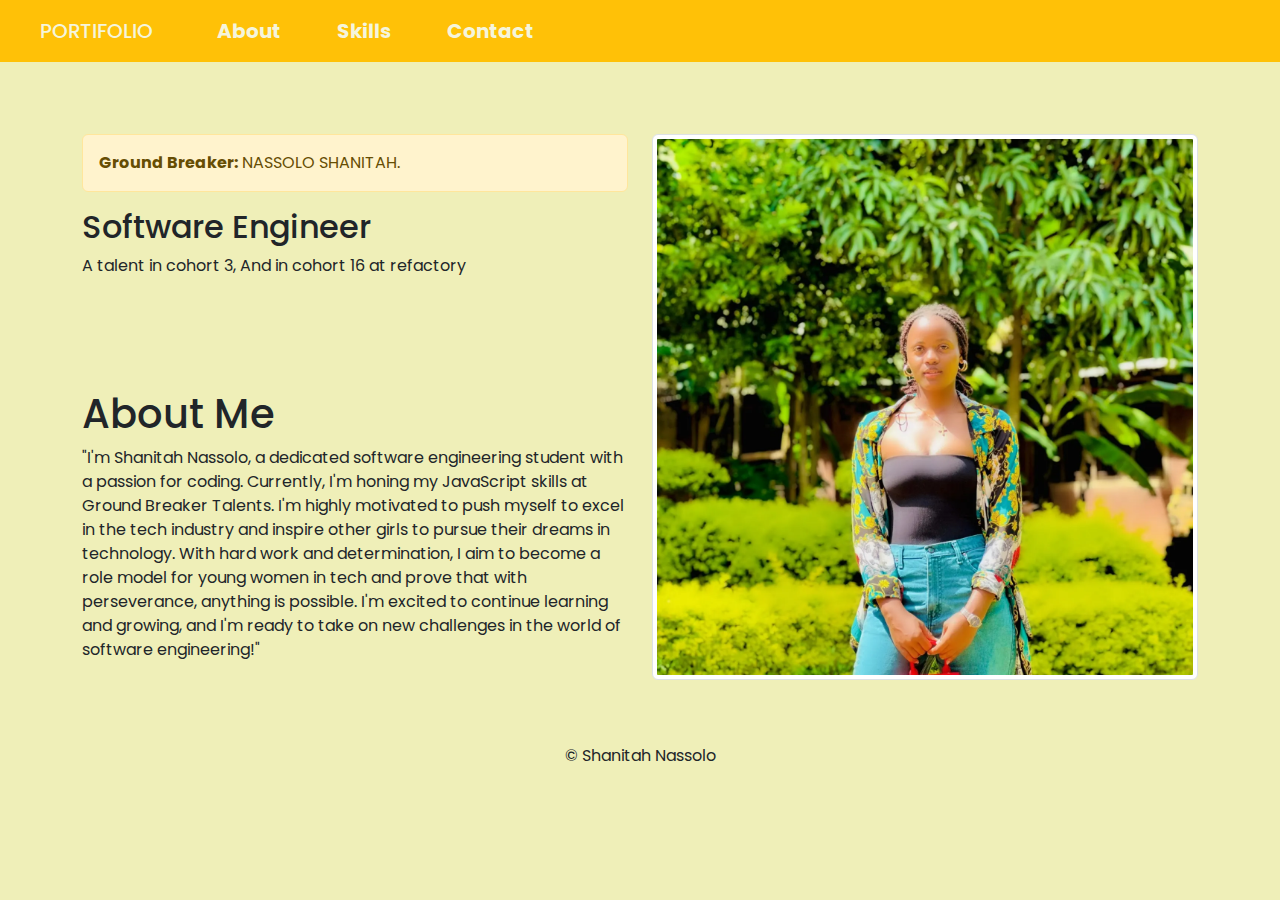
==== index.html @ b7f07c12 "Add all changes in PersonalWebsites" ====
<!DOCTYPE html>
<html lang="en">
<head>
    <meta charset="UTF-8">
    <meta name="viewport" content="width=device-width, initial-scale=1.0">
    <title>Document</title>
    <link rel="stylesheet" href="https://cdn.jsdelivr.net/npm/bootstrap@5.3.0/dist/css/bootstrap.min.css">
    <link rel="stylesheet" href="style.css">
</head>
<body>
    <nav class="navbar navbar-expand-lg navbar-light bg-warning">
        <a class="navbar-brand" href="">PORTIFOLIO</a>
        <div class="collapse navbar-collapse" id="navbarNav">
          <ul class="navbar-nav"><br>
            <li class="nav-item"><a class="nav-link" href="index.html"><b>About</b></a></li>
            <li class="nav-item"><a class="nav-link" href="Skills.html"><b>Skills</b></a></li>
            <li class="nav-item"><a class="nav-link" href="Contact.html"><b>Contact</b></a></li>
          </ul>
        </div>
      </nav> <br>
      <br>
      <br>


      <div class="container">
        <div class="row">
          <div class="col">

            <div class="alert alert-warning">
              <strong>Ground Breaker:</strong> NASSOLO SHANITAH.
            </div>
            <h2 Class="home">Software Engineer</h2>
            <p id="class"> A talent in cohort 3, And in cohort 16 at refactory</p>
            <br>
<br>
<br>
<br>

            <h1 id="ruth">About Me</h1>
            <P>"I'm Shanitah Nassolo, a dedicated software engineering student with a passion for coding. Currently, I'm honing my JavaScript skills at Ground Breaker Talents. I'm highly motivated to push myself to excel in the tech industry and inspire other girls to pursue their dreams in technology. With hard work and determination, I aim to become a role model for young women in tech and prove that with perseverance, anything is possible. I'm excited to continue learning and growing, and I'm ready to take on new challenges in the world of software engineering!"</P>
           
          </div>
    
          <div class="col">
           
            <img src="Shanitah.jpg" :720x400 alt=Shanitah class="img-thumbnail" alt="Shanitah">
            
    
          </div>
        </div>
    <div class="life">

      <a href="#"><i></i></a>
      <a href="#"><i></i></a>
      <a href="#"><i></i></a>
    </div>













<div>
      <footer class="footer mt-5 py-3 bg-muted">
        <div class="container">
          <p class="text-center">&copy; Shanitah Nassolo</p>
        </div>
      </footer>

      <script src="https://cdn.jsdelivr.net/npm/bootstrap@5.3.0/dist/js/bootstrap.bundle.min.js"></script>
</body>
</html>
---- style.css ----
/* body{
    background-color: lightgoldenrodyellow;
}

.home{
    font-family:'Times New Roman', Times, serif;color:black;
}
#class{
    font-style: italic;color: black;font-size: medium;
}

#ruth{
    font-weight: 90;font-style:italic;
} */
 @import url('https://fonts.googleapis.com/css2?family=Poppins:wgh@300;400;500;600;700;800;900&display=swap');

 * {
    margin:0;
    padding:0;
    box-sizing: border-box;
    font-family: 'Poppins',sans-serif;
 }

 body{
    background:hsl(60, 64%, 83%);
 }

 .header{
    position:fixed;
    top:0;
    left:0;
    width:100%;
    padding:20px 10%;
    background:rgb(249, 253, 255);
    display:flex;
    justify-content:space-between;
    align-items: center;
    z-index:100;
 }
 .logo{
    font-size:30px;
    color:beige;
    font-weight: 600;
 }
 .navbar a {
    font-size: 20px;
    color:beige;
    font-weight:500;
    margin-left: 40px;
    transition: .2s;
 }


 .navbar a:hover{
    color:lightblue;

 }

 #headed{
   font-style: italic;font-family:  'Times New Roman';
 }

.singlecol{
   max-width: 750px;
   margin: 0 aut;

}



.social-mediai-icons-white a {
   color: white ;
font-size: 5rem;
}
.alert-alert-warning{
   font-size: larger;
}
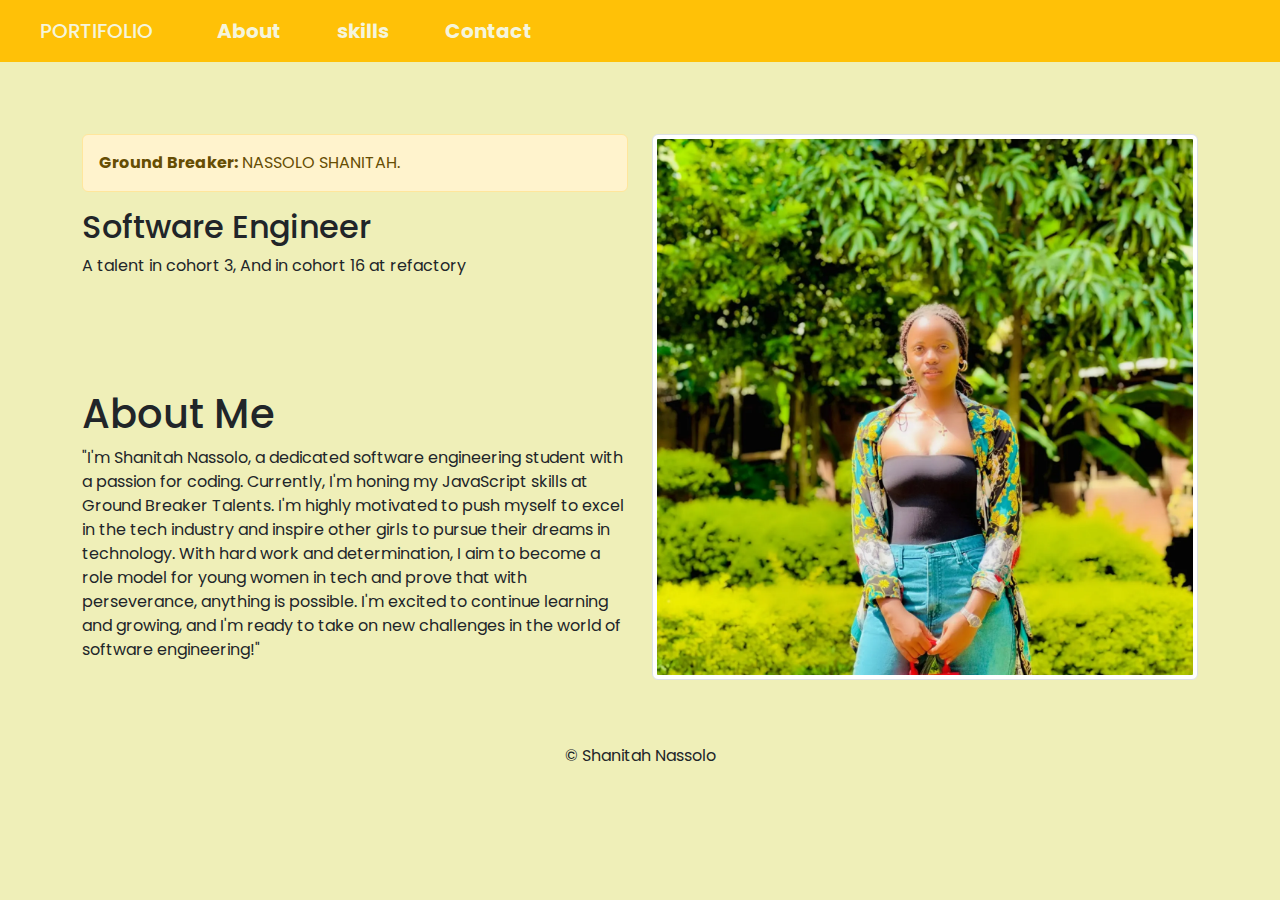
==== commit f9cb4c16: "All changes in  skills.html" ====
--- a/index.html
+++ b/index.html
@@ -13,7 +13,7 @@
         <div class="collapse navbar-collapse" id="navbarNav">
           <ul class="navbar-nav"><br>
             <li class="nav-item"><a class="nav-link" href="index.html"><b>About</b></a></li>
-            <li class="nav-item"><a class="nav-link" href="Skills.html"><b>Skills</b></a></li>
+            <li class="nav-item"><a class="nav-link" href="skills.html"><b>skills</b></a></li>
             <li class="nav-item"><a class="nav-link" href="Contact.html"><b>Contact</b></a></li>
           </ul>
         </div>
@@ -48,12 +48,7 @@
     
           </div>
         </div>
-    <div class="life">
-
-      <a href="#"><i></i></a>
-      <a href="#"><i></i></a>
-      <a href="#"><i></i></a>
-    </div>
+    
 
 
 
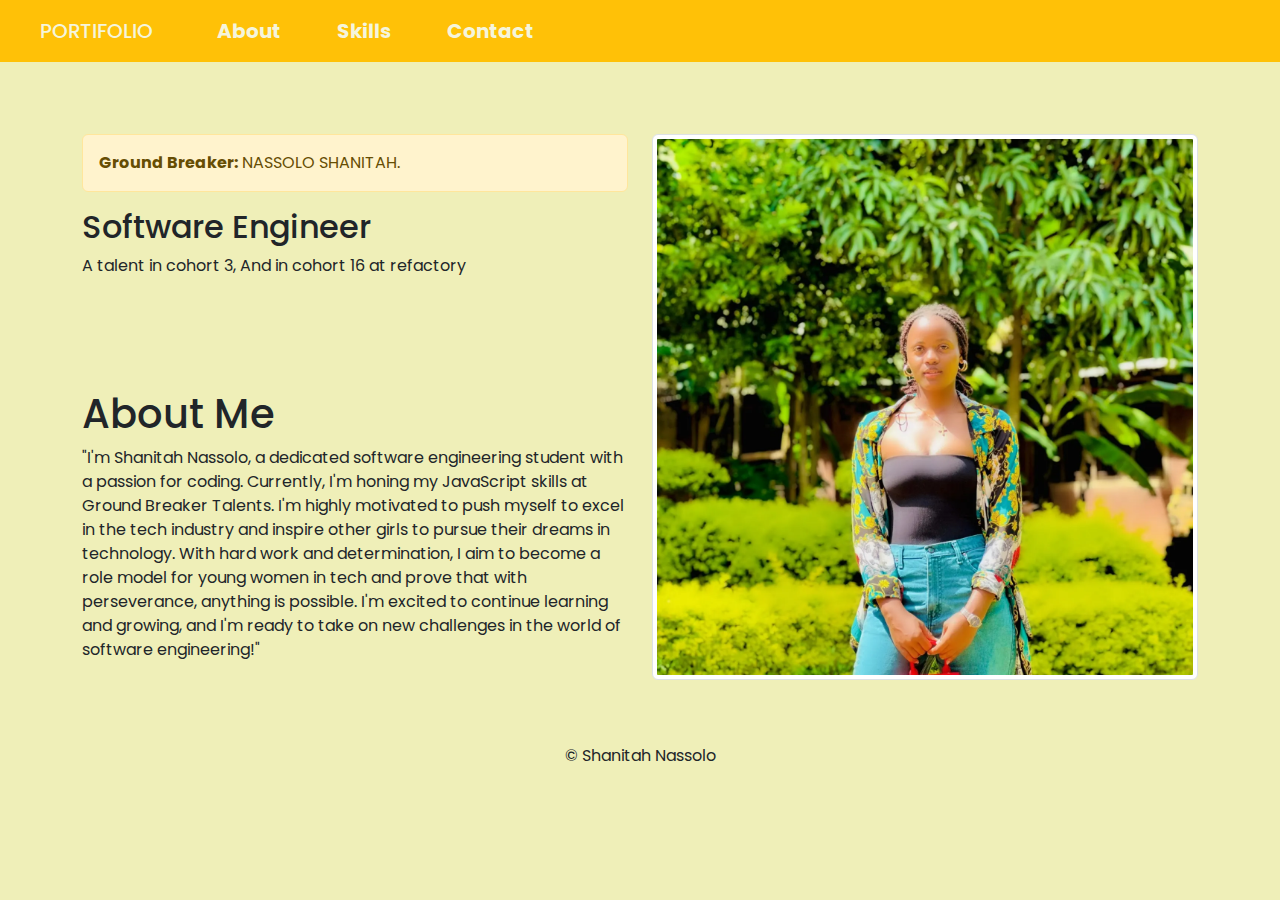
==== commit 652a0c3c: "All changes in PersonalWebsites" ====
--- a/index.html
+++ b/index.html
@@ -13,7 +13,7 @@
         <div class="collapse navbar-collapse" id="navbarNav">
           <ul class="navbar-nav"><br>
             <li class="nav-item"><a class="nav-link" href="index.html"><b>About</b></a></li>
-            <li class="nav-item"><a class="nav-link" href="skills.html"><b>skills</b></a></li>
+            <li class="nav-item"><a class="nav-link" href="Skills.html"><b>Skills</b></a></li>
             <li class="nav-item"><a class="nav-link" href="Contact.html"><b>Contact</b></a></li>
           </ul>
         </div>
